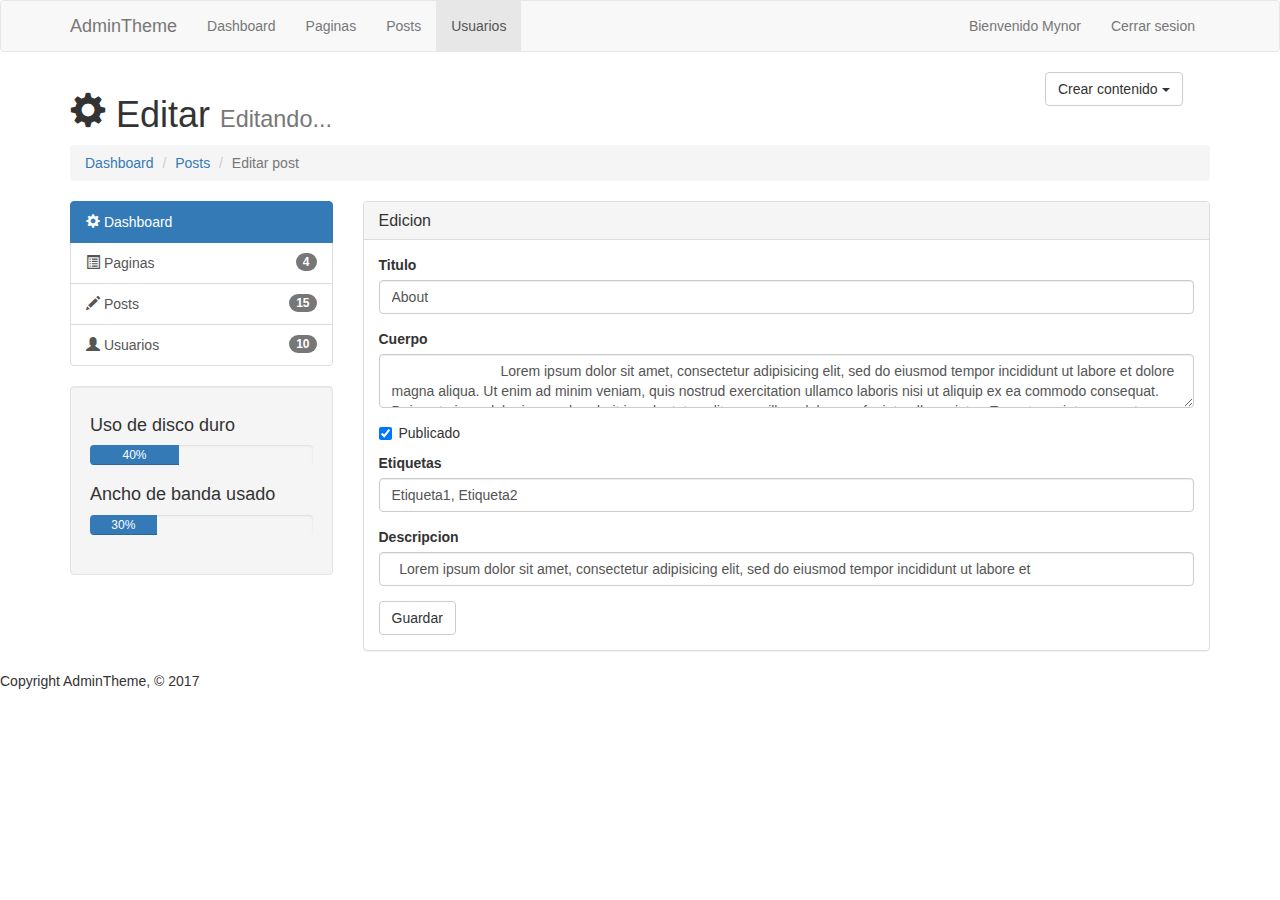
==== editar.html @ 7725678f "se agrego la pagina de editar" ====
<!DOCTYPE html>
<html lang="en">
<head>
    <meta charset="UTF-8">
    <meta name="viewport" content="width=device-width, initial-scale=1.0">
    <meta http-equiv="X-UA-Compatible" content="ie=edge">
    <title>AdminTheme | Usuarios</title>
    <link rel="stylesheet" href="https://maxcdn.bootstrapcdn.com/bootstrap/3.3.7/css/bootstrap.min.css">
    <script src="https://cdn.ckeditor.com/4.6.2/basic/ckeditor.js"></script>
</head>
<body>
    <!--navegacion-->
    <nav class="navbar navbar-default ">
        <div class="container">
            <div class="navbar-header">
                <button type="button" class="navbar-toggle collapsed" data-toggle="collapse" data-target="#navbar" aria-expanded="false" aria-controls="navbar">
                    <span class="sr-only">Toggle Navigation</span>
                    <span class="icon-bar"></span>
                    <span class="icon-bar"></span>
                    <span class="icon-bar"></span>
                </button>
                <a href="#" class="navbar-brand">AdminTheme</a>
            </div>
            <div id="navbar" class="collapse navbar-collapse">
                <ul class="nav navbar-nav">
                    <li><a href="index.html">Dashboard</a></li>
                    <li><a href="paginas.html">Paginas</a></li>
                    <li><a href="posts.html">Posts</a></li>
                    <li class="active"><a href="usuarios.html">Usuarios</a></li>
                </ul>
                <ul class="nav navbar-nav navbar-right">
                    <li><a href="#">Bienvenido Mynor</a></li>
                    <li><a href="login.html">Cerrar sesion</a></li>
                </ul>
            </div>
        </div>
    </nav>
    <!--termina navegacion-->

    <!--header-->
    <header id="header">
      <div class="container">
        <div class="row">
          <div class="col-md-10">
            <h1><span class="glyphicon glyphicon-cog" aria-hidden="true"></span> Editar <small>Editando...</small></h1>
          </div>
          <div class="col-md-2">
            <div class="dropdown create">
              <button class="btn btn-default dropdown-toggle" type="button" id="dropdownMenu1" data-toggle="dropdown" aria-haspopup="true" aria-expanded="true">
                Crear contenido
                <span class="caret"></span>
              </button>
              <ul class="dropdown-menu" aria-labelledby="dropdownMenu1">
                <li><a type="button" data-toggle="modal" data-target="#addPage">Agregar Pagina</a></li>
                <li><a href="#">Agregar Post</a></li>
                <li><a href="#">Agregar Usuario</a></li>
              </ul>
            </div>
          </div>
        </div>
      </div>
    </header>
    <!--termina header-->

    <!--breadcrumb-->
    <section id="breadcrumb">
      <div class="container">
        <ol class="breadcrumb">
          <li><a href="index.html">Dashboard</a></li>
          <li><a href="posts.html">Posts</a></li>
          <li class="active">Editar post</li>
        </ol>
      </div>
    </section>
    <!--termina breadcrumb-->

    <!--sitio-->
    <section id="main">
      <div class="container">
        <div class="row">
            <!--lateral-->
            <div class="col-md-3">
                <div class="list-group">
                <a href="index.html" class="list-group-item active ">
                    <span class="glyphicon glyphicon-cog" aria-hidden="true"></span> Dashboard
                </a>
                <a href="paginas.html" class="list-group-item"><span class="glyphicon glyphicon-list-alt" aria-hidden="true"></span> Paginas <span class="badge">4</span></a>
                <a href="posts.html" class="list-group-item"><span class="glyphicon glyphicon-pencil" aria-hidden="true"></span> Posts <span class="badge">15</span></a>
                <a href="usuarios.html" class="list-group-item"><span class="glyphicon glyphicon-user" aria-hidden="true"></span> Usuarios <span class="badge">10</span></a>
                </div>

                <div class="well">
                <h4>Uso de disco duro</h4>
                <div class="progress">
                    <div class="progress-bar" role="progressbar" aria-valuenow="40" aria-valuemin="0" aria-valuemax="100" style="width: 40%;">
                        40%
                </div>
                </div>
                <h4>Ancho de banda usado</h4>
                <div class="progress">
                    <div class="progress-bar" role="progressbar" aria-valuenow="30" aria-valuemin="0" aria-valuemax="100" style="width: 30%;">
                        30%
                </div>
            </div>
                </div>
            </div>
            <!--termina lateral-->
            <!--centro de la pagina-->
            <div class="col-md-9">
                <!--edicion-->
                <div class="panel panel-default">
                    <div class="panel-heading main-color-bg">
                        <h3 class="panel-title">Edicion</h3>
                    </div>
                    <div class="panel-body">
                        <form>
                        <div class="form-group">
                            <label>Titulo</label>
                            <input type="text" class="form-control" placeholder="Titulo" value="About">
                        </div>
                        <div class="form-group">
                            <label>Cuerpo</label>
                            <textarea name="editor1" class="form-control" placeholder="Cuerpo del sitio">
                            Lorem ipsum dolor sit amet, consectetur adipisicing elit, sed do eiusmod tempor incididunt ut labore et dolore magna aliqua. Ut enim ad minim veniam, quis nostrud exercitation ullamco laboris nisi ut aliquip ex ea commodo consequat. Duis aute irure dolor in reprehenderit in voluptate velit esse cillum dolore eu fugiat nulla pariatur. Excepteur sint occaecat cupidatat non proident, sunt in culpa qui officia deserunt mollit anim id est laborum.
                            </textarea>
                        </div>
                        <div class="checkbox">
                            <label>
                            <input type="checkbox" checked> Publicado
                            </label>
                        </div>
                        <div class="form-group">
                            <label>Etiquetas</label>
                            <input type="text" class="form-control" placeholder="Agregar etiquetas..." value="Etiqueta1, Etiqueta2">
                        </div>
                        <div class="form-group">
                            <label>Descripcion</label>
                            <input type="text" class="form-control" placeholder="Agregar descripcion..." value="  Lorem ipsum dolor sit amet, consectetur adipisicing elit, sed do eiusmod tempor incididunt ut labore et ">
                        </div>
                        <input type="submit" class="btn btn-default" value="Guardar">
                        </form>
                    </div>
                </div>
                <!--termina edicion -->
            </div>
            <!--termina centro de la pagina-->
        </div>
      </div>
    </section>
    <!--termina el sitio-->

    <!--footer-->
    <footer id="footer">
      <p>Copyright AdminTheme, &copy; 2017</p>
    </footer>
    <!--termina footer-->

    <!--modal-->
<div class="modal fade" id="addPage" tabindex="-1" role="dialog" aria-labelledby="myModalLabel">
  <div class="modal-dialog" role="document">
    <div class="modal-content">
      <form>
      <div class="modal-header">
        <button type="button" class="close" data-dismiss="modal" aria-label="Close"><span aria-hidden="true">&times;</span></button>
        <h4 class="modal-title" id="myModalLabel">Agregar Pagina</h4>
      </div>
      <div class="modal-body">
        <div class="form-group">
          <label>Titulo de pagina</label>
          <input type="text" class="form-control" placeholder="Titulo de la pagina">
        </div>
        <div class="form-group">
          <label>Cuerpo de pagina</label>
          <textarea name="editor1" class="form-control" placeholder="Cuerpo de la pagina"></textarea>
        </div>
        <div class="checkbox">
          <label>
            <input type="checkbox"> Publicado
          </label>
        </div>
        <div class="form-group">
          <label>Etiquetas</label>
          <input type="text" class="form-control" placeholder="Agregar etiquetas...">
        </div>
        <div class="form-group">
          <label>Descripcion</label>
          <input type="text" class="form-control" placeholder="Agregar descripcion...">
        </div>
      </div>
      <div class="modal-footer">
        <button type="button" class="btn btn-default" data-dismiss="modal">Cancelar</button>
        <button type="submit" class="btn btn-primary">Guardar</button>
      </div>
    </form>
    </div>
  </div>
</div>
    <!--termina modal-->


    <script>
        CKEDITOR.replace( 'editor1' );
    </script>
    <script src="https://ajax.googleapis.com/ajax/libs/jquery/3.2.1/jquery.min.js"></script>
    <script src="https://maxcdn.bootstrapcdn.com/bootstrap/3.3.7/js/bootstrap.min.js"></script>
</body>
</html>
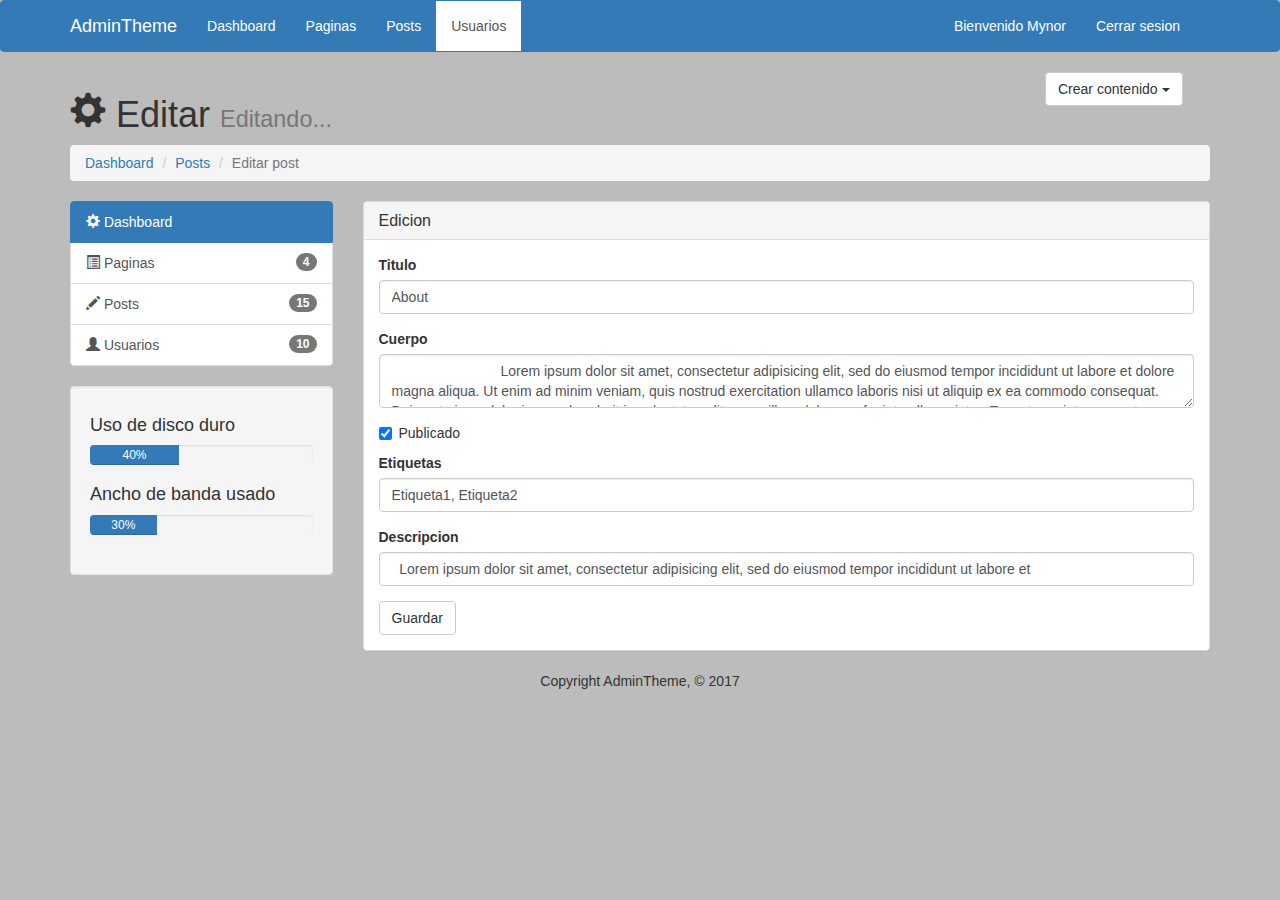
==== commit c8aa6c5b: "se agrego estilo al sitio" ====
--- a/editar.html
+++ b/editar.html
@@ -6,6 +6,7 @@
     <meta http-equiv="X-UA-Compatible" content="ie=edge">
     <title>AdminTheme | Usuarios</title>
     <link rel="stylesheet" href="https://maxcdn.bootstrapcdn.com/bootstrap/3.3.7/css/bootstrap.min.css">
+    <link rel="stylesheet" href="estilo.css">
     <script src="https://cdn.ckeditor.com/4.6.2/basic/ckeditor.js"></script>
 </head>
 <body>
@@ -150,7 +151,7 @@
     <!--termina el sitio-->
 
     <!--footer-->
-    <footer id="footer">
+    <footer id="footer" class="text-center">
       <p>Copyright AdminTheme, &copy; 2017</p>
     </footer>
     <!--termina footer-->
--- a/estilo.css
+++ b/estilo.css
@@ -0,0 +1,26 @@
+body{
+    background: #bcbcbc;
+}
+.navbar-default .navbar-nav>.active>a, .navbar-default .navbar-nav>.active>a:focus, .navbar-default .navbar-nav>.active>a:hover{
+    color: #555;
+    background-color: white;
+}
+.navbar-nav{
+    margin: 0;
+}
+.navbar-default .navbar-collapse, .navbar-default .navbar-form{
+    border-color: #337ab7;
+}
+.navbar-default{
+    background-color: #337ab7;
+    border-color: #337ab7;
+}
+.navbar-default .navbar-brand{
+    color: white;
+}
+.navbar-default .navbar-nav>li>a{
+    color: white;
+}
+.navbar-toggle{
+    background-color: #ddd;
+}